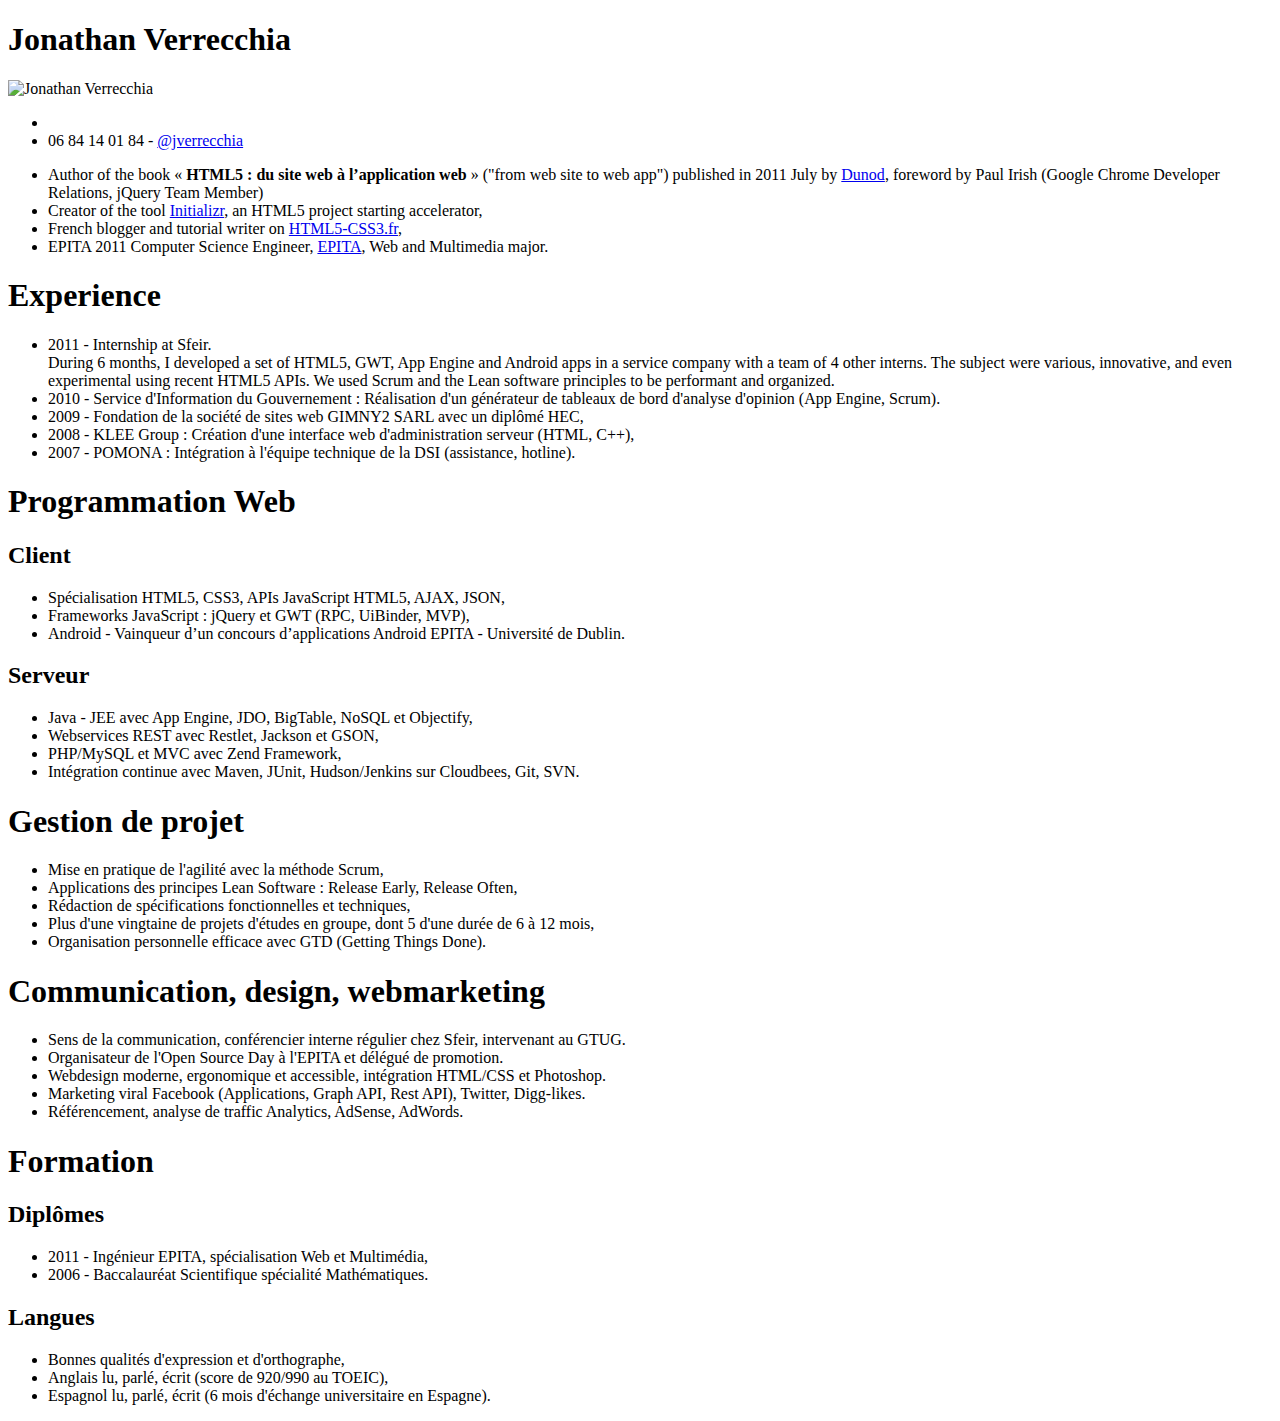
==== english.html @ eb9d94b3 "English first draft" ====
<!doctype html>
<!--[if lt IE 7 ]> <html lang="en" class="no-js ie6"> <![endif]-->
<!--[if IE 7 ]>    <html lang="en" class="no-js ie7"> <![endif]-->
<!--[if IE 8 ]>    <html lang="en" class="no-js ie8"> <![endif]-->
<!--[if IE 9 ]>    <html lang="en" class="no-js ie9"> <![endif]-->
<!--[if (gt IE 9)|!(IE)]><!-->
<html lang="en" class="no-js">
<!--<![endif]-->
<head>
<meta charset="UTF-8">
<meta http-equiv="X-UA-Compatible" content="IE=edge,chrome=1">

<title>Jonathan Verrecchia</title>
<meta name="description" content="">
<meta name="author" content="">

<meta name="viewport" content="width=device-width, initial-scale=1.0">

<link rel="shortcut icon" href="/favicon.ico">
<link rel="apple-touch-icon" href="/apple-touch-icon.png">
<link rel="stylesheet" href="css/style.css?v=2">

<script src="js/libs/modernizr-1.7.min.js"></script>
</head>
<body>
	<div id="header-container">
		<header class="wrapper">
			<h1 id="title">Jonathan Verrecchia</h1>

		</header>
	</div>
	<div id="main" class="wrapper">
		<div>
			<div id="photocontainer">
				<img id="photo" src="img/jonathan-verrecchia.jpg"
					alt="Jonathan Verrecchia" />
				<ul id="contact">
					<li></li>
					<li>06 84 14 01 84 - <a class="link" target="_blank"
						href="http://twitter.com/#!/jverrecchia">@jverrecchia</a>
					</li>
				</ul>

			</div>
			<div id="kicker" class="content">
				<ul class="nodots">
					<li>Author of the book &laquo; <strong>HTML5 : du site
							web à l’application web</strong> &raquo; ("from web site to web app")
							published in 2011 July by <a target="_blank" href="http://www.dunod.com/">Dunod</a>,
						foreword by Paul Irish (Google Chrome Developer Relations, jQuery Team Member)</li>
					<li>Creator of the tool <a target="_blank"
						href="http://initializr.com/">Initializr</a>, an HTML5 project starting accelerator,</li>
					<li>French blogger and tutorial writer on <a
						target="_blank"
						href="http://www.html5-css3.fr/html5/introduction-html5">HTML5-CSS3.fr</a>,</li>
					<li>EPITA 2011 Computer Science Engineer, <a target="_blank"
						href="http://www.epita.fr/">EPITA</a>, Web and
						Multimedia major.</li>


				</ul>
			</div>
			<div class="content">
				<h1 id="pro">Experience</h1>
				<ul class="nodots">
					<li><span class="date">2011</span> - Internship at Sfeir.<br />
					During 6 months, I developed a set of HTML5, GWT, App Engine and Android apps
					in a service company with a team of 4 other interns. The subject were various,
					innovative, and even experimental using recent HTML5 APIs.
					We used Scrum and the Lean software principles to be performant and organized.
					
					</li>
					<li><span class="date">2010</span> - Service d'Information du
						Gouvernement : Réalisation d'un générateur de tableaux de bord
						d'analyse d'opinion (App Engine, Scrum).</li>
					<li><span class="date">2009</span> - Fondation de la société
						de sites web GIMNY2 SARL avec un diplômé HEC,</li>
					<li><span class="date">2008</span> - KLEE Group : Création
						d'une interface web d'administration serveur (HTML, C++),</li>
					<li><span class="date">2007</span> - POMONA : Intégration à
						l'équipe technique de la DSI (assistance, hotline).</li>
				</ul>
			</div>
		</div>
	</div>
	<div class="colorcontainer">
		<div class="wrapper">
			<div class="content">
				<h1 id="web">Programmation Web</h1>
				<h2>Client</h2>
				<ul class="altdots weblist">
					<li>Spécialisation HTML5, CSS3, APIs JavaScript HTML5, AJAX,
						JSON,</li>
					<li>Frameworks JavaScript : jQuery et GWT (RPC, UiBinder,
						MVP),</li>
					<li>Android - Vainqueur d’un concours d’applications Android
						EPITA - Université de Dublin.</li>
				</ul>
				<h2>Serveur</h2>
				<ul class="altdots weblist">
					<li>Java - JEE avec App Engine, JDO, BigTable, NoSQL et
						Objectify,</li>
					<li>Webservices REST avec Restlet, Jackson et GSON,</li>
					<li>PHP/MySQL et MVC avec Zend Framework,</li>
					<li>Intégration continue avec Maven, JUnit, Hudson/Jenkins sur
						Cloudbees, Git, SVN.</li>
				</ul>
			</div>
		</div>
	</div>
	<div>
		<div class="wrapper">
			<div class="content">
				<h1 id="gestion">Gestion de projet</h1>
				<ul class="nodots">
					<li>Mise en pratique de l'agilité avec la méthode Scrum,</li>
					<li>Applications des principes Lean Software : Release Early,
						Release Often,</li>
					<li>Rédaction de spécifications fonctionnelles et techniques,</li>
					<li>Plus d'une vingtaine de projets d'études en groupe, dont 5
						d'une durée de 6 à 12 mois,</li>
					<li>Organisation personnelle efficace avec GTD (Getting Things
						Done).</li>
				</ul>
			</div>
		</div>
	</div>
	<div class="colorcontainer">
		<div class="wrapper">
			<div class="content">
				<h1 id="design">Communication, design, webmarketing</h1>
				<ul class="nodots">
					<li>Sens de la communication, conférencier interne régulier
						chez Sfeir, intervenant au GTUG.</li>
					<li>Organisateur de l'Open Source Day à l'EPITA et délégué de
						promotion.</li>
					<li>Webdesign moderne, ergonomique et accessible, intégration
						HTML/CSS et Photoshop.</li>
					<li>Marketing viral Facebook (Applications, Graph API, Rest
						API), Twitter, Digg-likes.</li>
					<li>Référencement, analyse de traffic Analytics, AdSense,
						AdWords.</li>
				</ul>

			</div>
		</div>
	</div>
	<div>
		<div class="wrapper">
			<div class="content">
				<h1 id="formation">Formation</h1>
				<h2>Diplômes</h2>
				<ul class="nodots weblist">
					<li><span class="date">2011</span> - Ingénieur EPITA,
						spécialisation Web et Multimédia,</li>
					<li><span class="date">2006</span> - Baccalauréat Scientifique
						spécialité Mathématiques.</li>
				</ul>
				<h2>Langues</h2>
				<ul class="weblist">
					<li>Bonnes qualités d'expression et d'orthographe,</li>
					<li>Anglais lu, parlé, écrit (score de 920/990 au TOEIC),</li>
					<li>Espagnol lu, parlé, écrit (6 mois d'échange universitaire
						en Espagne).</li>
				</ul>

			</div>
		</div>
	</div>
	<script
		src="//ajax.googleapis.com/ajax/libs/jquery/1.5.1/jquery.min.js"></script>
	<script>
		!window.jQuery
				&& document
						.write(unescape('%3Cscript src="js/libs/jquery-1.5.1.min.js"%3E%3C/script%3E'))
	</script>
	<script src="js/script.js"></script>
	<!--[if lt IE 7 ]>
	<script src="js/libs/dd_belatedpng.js"></script>
	<script> DD_belatedPNG.fix('img, .png_bg');</script>
	<![endif]-->
</body>
</html>
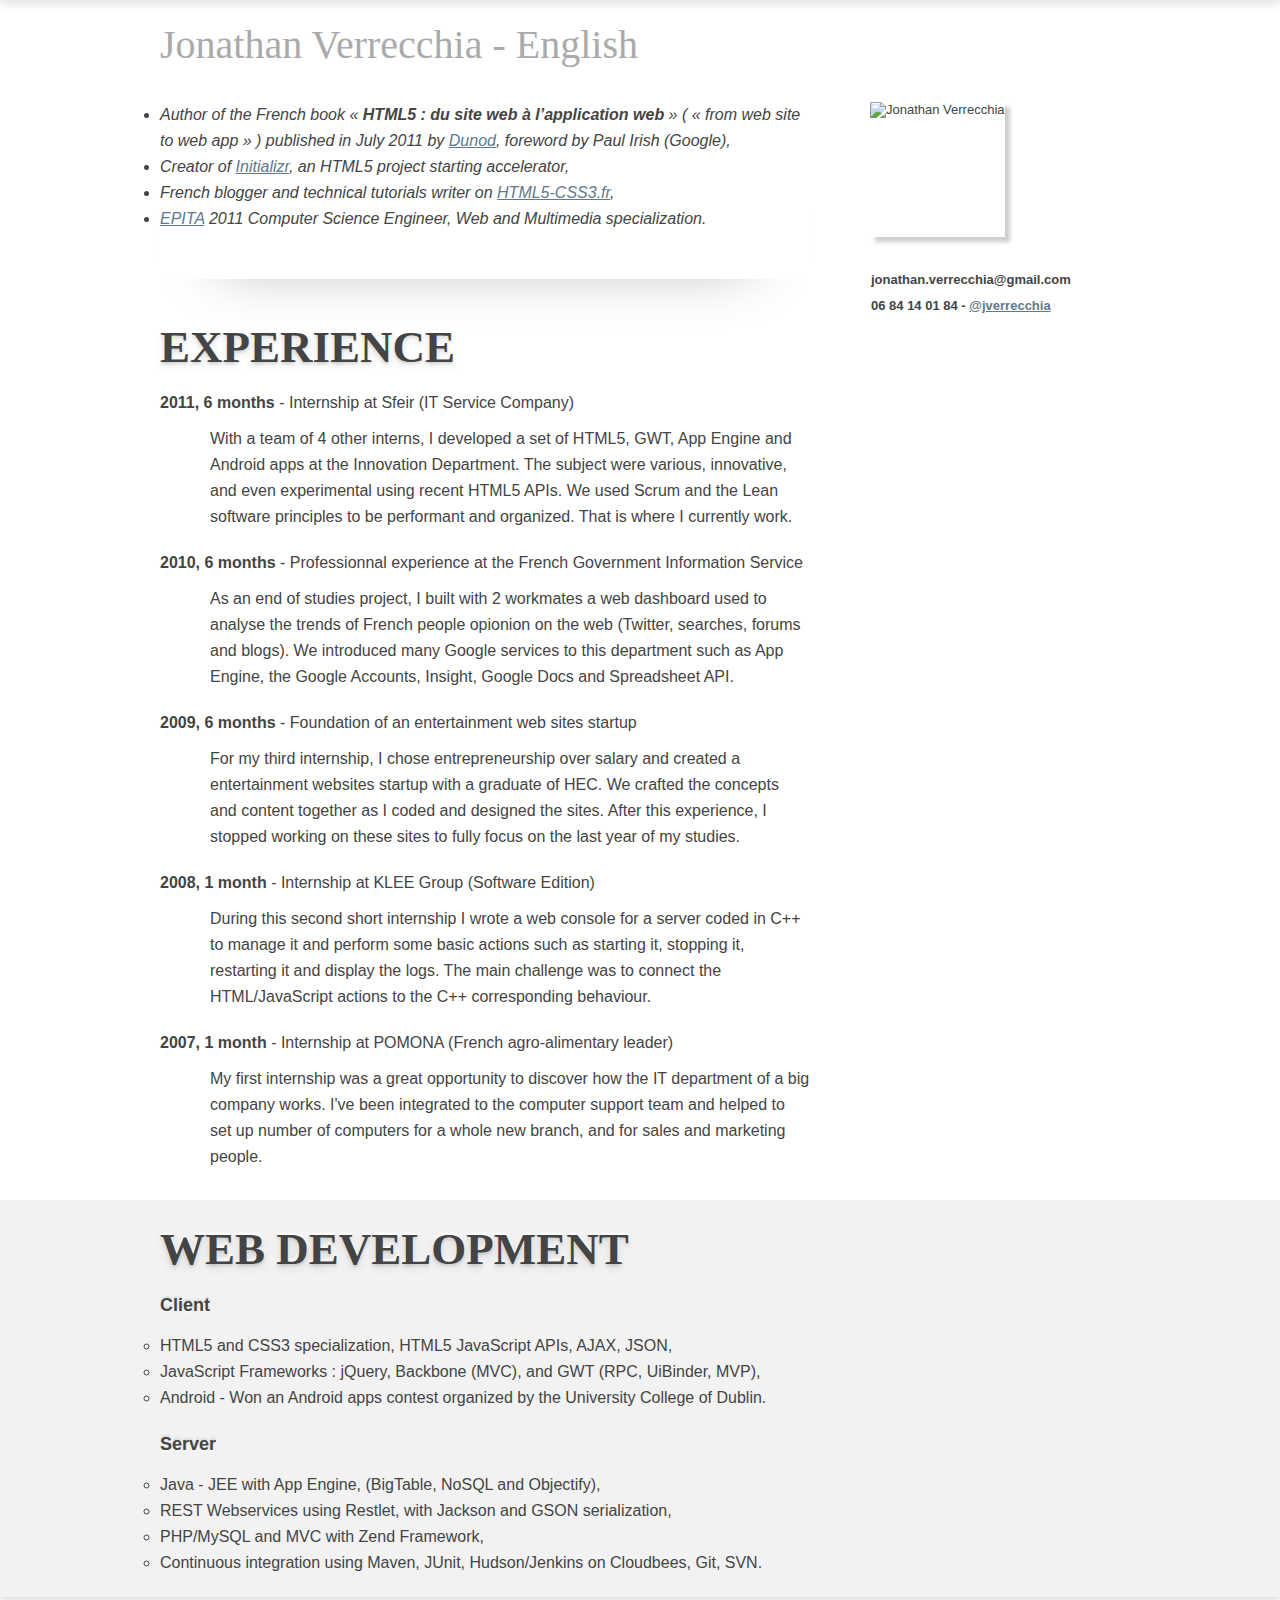
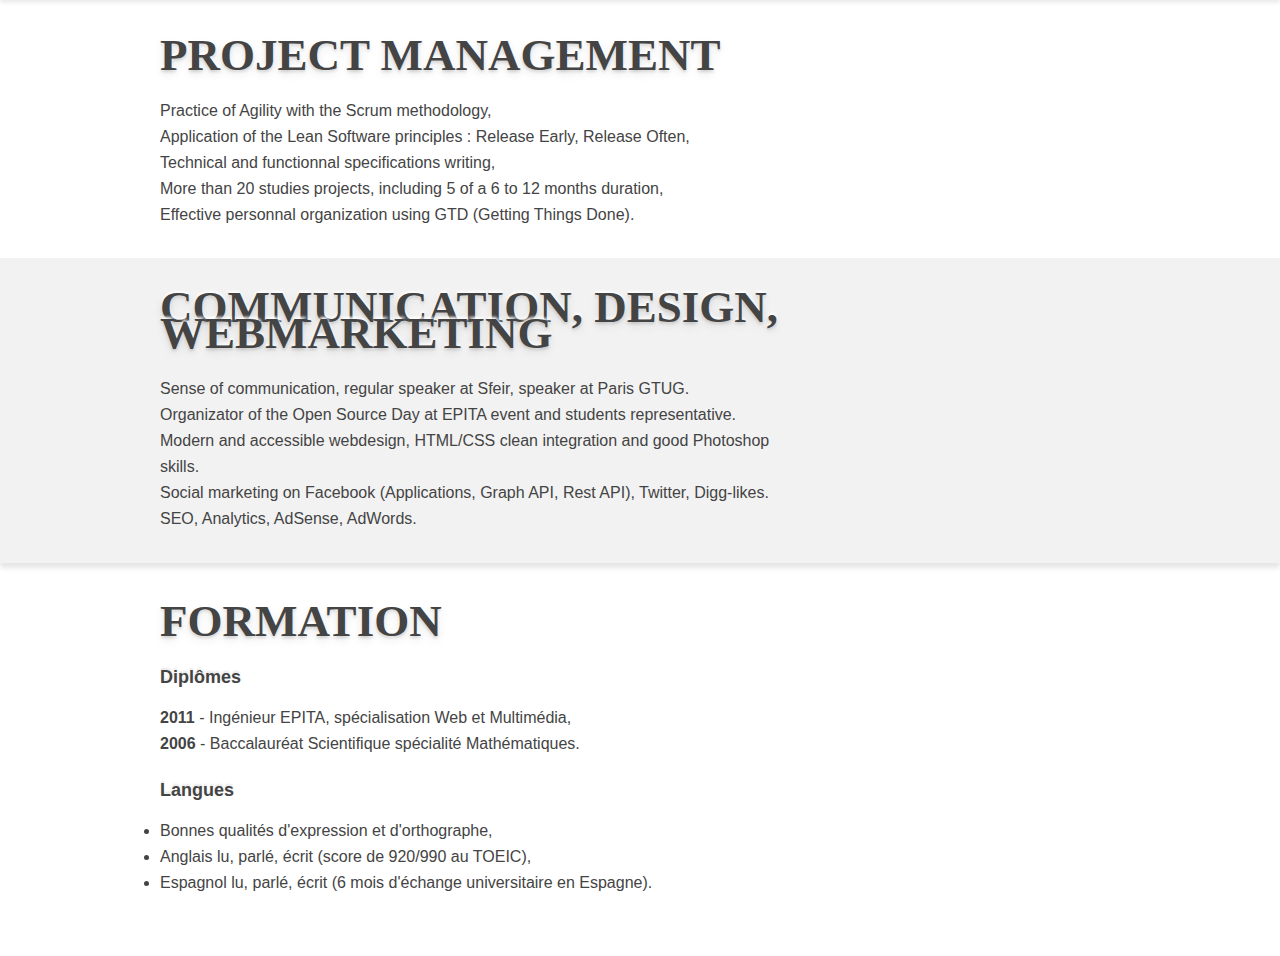
==== commit 3521f7a5: "Trad" ====
--- a/english.html
+++ b/english.html
@@ -25,8 +25,7 @@
 <body>
 	<div id="header-container">
 		<header class="wrapper">
-			<h1 id="title">Jonathan Verrecchia</h1>
-
+			<h1 id="title">Jonathan Verrecchia - English</h1>
 		</header>
 	</div>
 	<div id="main" class="wrapper">
@@ -35,7 +34,7 @@
 				<img id="photo" src="img/jonathan-verrecchia.jpg"
 					alt="Jonathan Verrecchia" />
 				<ul id="contact">
-					<li></li>
+					<li>jonathan.verrecchia@gmail.com</li>
 					<li>06 84 14 01 84 - <a class="link" target="_blank"
 						href="http://twitter.com/#!/jverrecchia">@jverrecchia</a>
 					</li>
@@ -43,42 +42,69 @@
 
 			</div>
 			<div id="kicker" class="content">
-				<ul class="nodots">
-					<li>Author of the book &laquo; <strong>HTML5 : du site
-							web à l’application web</strong> &raquo; ("from web site to web app")
-							published in 2011 July by <a target="_blank" href="http://www.dunod.com/">Dunod</a>,
-						foreword by Paul Irish (Google Chrome Developer Relations, jQuery Team Member)</li>
-					<li>Creator of the tool <a target="_blank"
-						href="http://initializr.com/">Initializr</a>, an HTML5 project starting accelerator,</li>
-					<li>French blogger and tutorial writer on <a
+				<ul>
+					<li>Author of the French book &laquo; <strong>HTML5 :
+							du site web à l’application web</strong> &raquo; ( &laquo; from web site
+						to web app &raquo; ) published in July 2011 by <a target="_blank"
+						href="http://www.dunod.com/">Dunod</a>, foreword by Paul Irish
+						(Google),</li>
+					<li>Creator of <a target="_blank"
+						href="http://initializr.com/">Initializr</a>, an HTML5 project
+						starting accelerator,</li>
+					<li>French blogger and technical tutorials writer on <a
 						target="_blank"
 						href="http://www.html5-css3.fr/html5/introduction-html5">HTML5-CSS3.fr</a>,</li>
-					<li>EPITA 2011 Computer Science Engineer, <a target="_blank"
-						href="http://www.epita.fr/">EPITA</a>, Web and
-						Multimedia major.</li>
+					<li><a target="_blank" href="http://www.epita.fr/">EPITA</a>
+						2011 Computer Science Engineer, Web and Multimedia specialization.</li>
 
 
 				</ul>
 			</div>
 			<div class="content">
 				<h1 id="pro">Experience</h1>
-				<ul class="nodots">
-					<li><span class="date">2011</span> - Internship at Sfeir.<br />
-					During 6 months, I developed a set of HTML5, GWT, App Engine and Android apps
-					in a service company with a team of 4 other interns. The subject were various,
-					innovative, and even experimental using recent HTML5 APIs.
-					We used Scrum and the Lean software principles to be performant and organized.
-					
-					</li>
-					<li><span class="date">2010</span> - Service d'Information du
-						Gouvernement : Réalisation d'un générateur de tableaux de bord
-						d'analyse d'opinion (App Engine, Scrum).</li>
-					<li><span class="date">2009</span> - Fondation de la société
-						de sites web GIMNY2 SARL avec un diplômé HEC,</li>
-					<li><span class="date">2008</span> - KLEE Group : Création
-						d'une interface web d'administration serveur (HTML, C++),</li>
-					<li><span class="date">2007</span> - POMONA : Intégration à
-						l'équipe technique de la DSI (assistance, hotline).</li>
+				<ul class="nodots pro">
+					<li><span class="date">2011, 6 months</span> - Internship at
+						Sfeir (IT Service Company)
+						<p>With a team of 4 other interns, I developed a set of HTML5,
+							GWT, App Engine and Android apps at the Innovation Department.
+							The subject were various, innovative, and even experimental using
+							recent HTML5 APIs. We used Scrum and the Lean software principles
+							to be performant and organized. That is where I currently work.</p>
+					</li>
+					<li><span class="date">2010, 6 months</span> - Professionnal
+						experience at the French Government Information Service
+						<p>As an end of studies project, I built with 2 workmates a
+							web dashboard used to analyse the trends of French people
+							opionion on the web (Twitter, searches, forums and blogs). We
+							introduced many Google services to this department such as App
+							Engine, the Google Accounts, Insight, Google Docs and Spreadsheet
+							API.</p>
+					</li>
+					<li><span class="date">2009, 6 months </span> - Foundation of
+						an entertainment web sites startup
+						<p>For my third internship, I chose entrepreneurship over
+							salary and created a entertainment websites startup with a
+							graduate of HEC. We crafted the concepts and content together as
+							I coded and designed the sites. After this experience, I stopped
+							working on these sites to fully focus on the last year of my
+							studies.</p>
+					</li>
+					<li><span class="date">2008, 1 month</span> - Internship at
+						KLEE Group (Software Edition)
+						<p>During this second short internship I wrote a web console
+							for a server coded in C++ to manage it and perform some basic
+							actions such as starting it, stopping it, restarting it and
+							display the logs. The main challenge was to connect the
+							HTML/JavaScript actions to the C++ corresponding behaviour.</p>
+					</li>
+					<li><span class="date">2007, 1 month</span> - Internship at
+						POMONA (French agro-alimentary leader)
+						<p>My first internship was a great opportunity to discover how
+							the IT department of a big company works. I've been integrated to
+							the computer support team and helped to set up number of
+							computers for a whole new branch, and for sales and marketing
+							people.</p>
+					</li>
 				</ul>
 			</div>
 		</div>
@@ -86,24 +112,24 @@
 	<div class="colorcontainer">
 		<div class="wrapper">
 			<div class="content">
-				<h1 id="web">Programmation Web</h1>
+				<h1 id="web">Web Development</h1>
 				<h2>Client</h2>
 				<ul class="altdots weblist">
-					<li>Spécialisation HTML5, CSS3, APIs JavaScript HTML5, AJAX,
-						JSON,</li>
-					<li>Frameworks JavaScript : jQuery et GWT (RPC, UiBinder,
-						MVP),</li>
-					<li>Android - Vainqueur d’un concours d’applications Android
-						EPITA - Université de Dublin.</li>
-				</ul>
-				<h2>Serveur</h2>
+					<li>HTML5 and CSS3 specialization, HTML5 JavaScript APIs,
+						AJAX, JSON,</li>
+					<li>JavaScript Frameworks : jQuery, Backbone (MVC), and GWT
+						(RPC, UiBinder, MVP),</li>
+					<li>Android - Won an Android apps contest organized by the
+						University College of Dublin.</li>
+				</ul>
+				<h2>Server</h2>
 				<ul class="altdots weblist">
-					<li>Java - JEE avec App Engine, JDO, BigTable, NoSQL et
-						Objectify,</li>
-					<li>Webservices REST avec Restlet, Jackson et GSON,</li>
-					<li>PHP/MySQL et MVC avec Zend Framework,</li>
-					<li>Intégration continue avec Maven, JUnit, Hudson/Jenkins sur
-						Cloudbees, Git, SVN.</li>
+					<li>Java - JEE with App Engine, (BigTable, NoSQL and
+						Objectify),</li>
+					<li>REST Webservices using Restlet, with Jackson and GSON serialization,</li>
+					<li>PHP/MySQL and MVC with Zend Framework,</li>
+					<li>Continuous integration using Maven, JUnit, Hudson/Jenkins
+						on Cloudbees, Git, SVN.</li>
 				</ul>
 			</div>
 		</div>
@@ -111,15 +137,15 @@
 	<div>
 		<div class="wrapper">
 			<div class="content">
-				<h1 id="gestion">Gestion de projet</h1>
+				<h1 id="gestion">Project Management</h1>
 				<ul class="nodots">
-					<li>Mise en pratique de l'agilité avec la méthode Scrum,</li>
-					<li>Applications des principes Lean Software : Release Early,
-						Release Often,</li>
-					<li>Rédaction de spécifications fonctionnelles et techniques,</li>
-					<li>Plus d'une vingtaine de projets d'études en groupe, dont 5
-						d'une durée de 6 à 12 mois,</li>
-					<li>Organisation personnelle efficace avec GTD (Getting Things
+					<li>Practice of Agility with the Scrum methodology,</li>
+					<li>Application of the Lean Software principles : Release
+						Early, Release Often,</li>
+					<li>Technical and functionnal specifications writing,</li>
+					<li>More than 20 studies projects, including 5 of a 6 to 12
+						months duration,</li>
+					<li>Effective personnal organization using GTD (Getting Things
 						Done).</li>
 				</ul>
 			</div>
@@ -130,16 +156,15 @@
 			<div class="content">
 				<h1 id="design">Communication, design, webmarketing</h1>
 				<ul class="nodots">
-					<li>Sens de la communication, conférencier interne régulier
-						chez Sfeir, intervenant au GTUG.</li>
-					<li>Organisateur de l'Open Source Day à l'EPITA et délégué de
-						promotion.</li>
-					<li>Webdesign moderne, ergonomique et accessible, intégration
-						HTML/CSS et Photoshop.</li>
-					<li>Marketing viral Facebook (Applications, Graph API, Rest
-						API), Twitter, Digg-likes.</li>
-					<li>Référencement, analyse de traffic Analytics, AdSense,
-						AdWords.</li>
+					<li>Sense of communication, regular speaker at Sfeir, speaker
+						at Paris GTUG.</li>
+					<li>Organizator of the Open Source Day at EPITA event and
+						students representative.</li>
+					<li>Modern and accessible webdesign, HTML/CSS clean
+						integration and good Photoshop skills.</li>
+					<li>Social marketing on Facebook (Applications, Graph API,
+						Rest API), Twitter, Digg-likes.</li>
+					<li>SEO, Analytics, AdSense, AdWords.</li>
 				</ul>
 
 			</div>
--- a/css/style.css
+++ b/css/style.css
@@ -0,0 +1,450 @@
+
+/* ==== Scroll down to find where to put your styles :) ==== */
+
+/*  HTML5 ✰ Boilerplate  */
+
+html, body, div, span, object, iframe,
+h1, h2, h3, h4, h5, h6, p, blockquote, pre,
+abbr, address, cite, code, del, dfn, em, img, ins, kbd, q, samp,
+small, strong, sub, sup, var, b, i, dl, dt, dd, ol, ul, li,
+fieldset, form, label, legend,
+table, caption, tbody, tfoot, thead, tr, th, td,
+article, aside, canvas, details, figcaption, figure,
+footer, header, hgroup, menu, nav, section, summary,
+time, mark, audio, video {
+  margin: 0;
+  padding: 0;
+  border: 0;
+  font-size: 100%;
+  font: inherit;
+  vertical-align: baseline;
+}
+
+article, aside, details, figcaption, figure,
+footer, header, hgroup, menu, nav, section {
+  display: block;
+}
+
+blockquote, q { quotes: none; }
+blockquote:before, blockquote:after,
+q:before, q:after { content: ''; content: none; }
+ins { background-color: #ff9; color: #000; text-decoration: none; }
+mark { background-color: #ff9; color: #000; font-style: italic; font-weight: bold; }
+del { text-decoration: line-through; }
+abbr[title], dfn[title] { border-bottom: 1px dotted; cursor: help; }
+table { border-collapse: collapse; border-spacing: 0; }
+hr { display: block; height: 1px; border: 0; border-top: 1px solid #ccc; margin: 1em 0; padding: 0; }
+input, select { vertical-align: middle; }
+
+body { font:13px/1.231 sans-serif; *font-size:small; } 
+select, input, textarea, button { font:99% sans-serif; }
+pre, code, kbd, samp { font-family: monospace, sans-serif; }
+
+html { overflow-y: scroll; }
+a:hover, a:active { outline: none; }
+ul, ol { margin-left: 2em; }
+ol { list-style-type: decimal; }
+nav ul, nav li { margin: 0; list-style:none; list-style-image: none; }
+small { font-size: 85%; }
+strong, th { font-weight: bold; }
+td { vertical-align: top; }
+
+sub, sup { font-size: 75%; line-height: 0; position: relative; }
+sup { top: -0.5em; }
+sub { bottom: -0.25em; }
+
+pre { white-space: pre; white-space: pre-wrap; word-wrap: break-word; padding: 15px; }
+textarea { overflow: auto; }
+.ie6 legend, .ie7 legend { margin-left: -7px; } 
+input[type="radio"] { vertical-align: text-bottom; }
+input[type="checkbox"] { vertical-align: bottom; }
+.ie7 input[type="checkbox"] { vertical-align: baseline; }
+.ie6 input { vertical-align: text-bottom; }
+label, input[type="button"], input[type="submit"], input[type="image"], button { cursor: pointer; }
+button, input, select, textarea { margin: 0; }
+input:valid, textarea:valid   {  }
+input:invalid, textarea:invalid { border-radius: 1px; -moz-box-shadow: 0px 0px 5px red; -webkit-box-shadow: 0px 0px 5px red; box-shadow: 0px 0px 5px red; }
+.no-boxshadow input:invalid, .no-boxshadow textarea:invalid { background-color: #f0dddd; }
+
+::-moz-selection{ background: #2d92f8; color:#fff; text-shadow: none; }
+::selection { background:#2d92f8; color:#fff; text-shadow: none; }
+a:link { -webkit-tap-highlight-color: #FF5E99; }
+
+button {  width: auto; overflow: visible; }
+.ie7 img { -ms-interpolation-mode: bicubic; }
+
+body, select, input, textarea {  color: #444; }
+h1, h2, h3, h4, h5, h6 { font-weight: bold; }
+a, a:active, a:visited { color: #607890; }
+a:hover { color: #036; }
+
+/*
+    // ========================================== \\
+   ||                                              ||
+   ||               Your styles !                  ||
+   ||                                              ||
+    \\ ========================================== //
+*/
+
+
+@font-face {
+    font-family: 'LeagueGothicRegular';
+    src: url('League_Gothic-webfont.eot');
+    src: url('League_Gothic-webfont.eot?#iefix') format('embedded-opentype'),
+         url('League_Gothic-webfont.woff') format('woff'),
+         url('League_Gothic-webfont.ttf') format('truetype'),
+         url('League_Gothic-webfont.svg#LeagueGothicRegular') format('svg');
+    font-weight: normal;
+    font-style: normal;
+
+}
+
+body{
+	padding-bottom:40px;
+}
+
+body:before
+{
+   content: "";
+   position: fixed;
+   top: -10px;
+   left: 0;
+   width: 100%;
+   height: 10px;
+   z-index: 100;
+   -webkit-box-shadow: 0 4px 10px rgba(0,0,0,.12);
+   -moz-box-shadow: 0 4px 10px rgba(0,0,0,.12);
+   box-shadow: 0 4px 10px rgba(0,0,0,.12);
+   }
+
+
+.content{
+	width:650px;
+}
+
+h1{
+    font-family: 'LeagueGothicRegular';
+	font-size: 45px;	
+	margin:0 0 30px;
+	text-transform: uppercase;
+
+	text-shadow :
+		0 -2px 3px rgba(255,255,255,1),
+		0 2px 3px rgba(0,0,0,.15),
+		0 4px 10px rgba(0,0,0,.10);
+	
+/* 	text-shadow : */
+/* 		0 -2px 1px rgba(0,0,0,.1); */
+	
+	padding-top:35px;
+/* 	line-height: 100px; */
+}
+
+#title{
+	font-weight:normal;	
+	margin-top:0px;
+	text-shadow: none;
+/* 	color:#adadad; */
+	text-shadow: 0 2px 2px rgba(255, 255, 255, 0.8);
+	text-transform: none;
+	font-size: 40px;
+	padding-top:20px;
+	float:left;
+	color:#aaa;
+	margin:0;
+}
+
+h2{
+	font-size:18px;
+	text-shadow: 0 2px 2px rgba(255, 255, 255, 0.7), 0 -2px 2px rgba(0, 0, 0, 0.1);
+}
+
+#photocontainer{
+	float:right;
+	width:250px;
+}
+
+#photo{
+	height:135px;
+	-webkit-box-shadow:5px 5px 4px rgba(0, 0, 0, 0.2);
+	-mozilla-box-shadow:5px 5px 4px rgba(0, 0, 0, 0.2);
+	box-shadow:5px 5px 4px rgba(0, 0, 0, 0.2);
+	float:left;
+}
+
+
+
+#kicker{
+/* 	border-bottom: 8px solid #426ce1; */
+	-webkit-box-shadow:0 45px 60px -60px #AAA;
+	box-shadow:0 45px 60px -60px #AAA;
+	-moz-box-shadow:0 45px 60px -70px #AAA;
+	padding-bottom:17px;
+	margin-bottom:20px;
+}
+
+#main #kicker ul{
+	font-style: italic;
+}
+
+aside{
+	width:280px;
+	position:fixed;
+	margin-left:680px;
+	margin-top:169px;
+	background: url("../img/bg.png") repeat;
+	-webkit-border-radius:5px;
+	-moz-border-radius:5px;
+	border-radius:5px;
+/* 	-webkit-box-shadow:0 0 20px rgba(0, 0, 0, 0.3); */
+/* 	-moz-box-shadow:0 0 20px rgba(0, 0, 0, 0.3); */
+/* 	box-shadow:0 0 20px rgba(0, 0, 0, 0.3); */
+/* 	background:url("../img/wood.png") repeat; */
+/* 	border-bottom:6px solid rgba(255, 255, 255, 0.4); */
+/* 	-webkit-box-shadow:0 15px 10px -10px rgba(0, 0, 0, 1); */
+/* 	   -moz-box-shadow:0 15px 10px -10px rgba(0, 0, 0, 1); */
+/* 	        box-shadow:0 15px 10px -10px rgba(0, 0, 0, 1);	 */
+}
+
+aside #nav{
+	-webkit-border-radius:5px;
+	-moz-border-radius:5px;
+	border-radius:5px;
+	background:rgba(0, 0, 0, 0.05);
+	border:1px solid rgba(255, 255, 255, 0.8);
+	-webkit-box-shadow:4px 4px 4px rgba(0, 0, 0, 0.2);
+	-moz-box-shadow:4px 4px 4px rgba(0, 0, 0, 0.2);
+	box-shadow:4px 4px 4px rgba(0, 0, 0, 0.2);
+}
+
+aside #nav ul{
+	list-style-type: none;
+	margin-left:0;		
+}
+aside #nav ul li a{
+	display:block;
+	padding:10px;
+	font-weight: bold;
+	text-decoration: none;
+	border-bottom:1px solid rgba(255, 255, 255, 0.5);
+	border-top:1px solid rgba(0, 0, 0, 0.05);
+}
+
+aside #nav ul li a:first-child{
+	border-top:1px solid rgba(0, 0, 0, 0);
+}
+aside #nav ul li a:last-child{
+/* 	border-bottom:1px solid rgba(0, 0, 0, 0); */
+}
+
+
+aside #nav ul li a:hover{
+	background:rgba(255, 255, 255, 0.5);
+}
+
+#contact{
+	width:254px;
+	margin-left:0;
+	margin-top:20px;
+	padding:10px 0;
+	list-style-type:none;
+	float:right;
+}
+
+
+#contact li{
+	padding:5px;
+	font-weight: bold;
+}
+
+#contact li img{
+	height:40px;
+}
+
+
+aside #nav ul li a.link{
+	display:inline;
+}
+
+.content{
+	font:16px/26px Helvetica, Helvetica Neue, Arial;
+}
+
+.content ul{
+	margin:30px 0;
+
+}
+
+.content ul li p{
+	margin-left:50px;
+}
+
+.content ul.pro li{
+	margin:20px 0;
+}
+
+.nodots{
+	list-style-type:none;
+}
+
+.altdots{
+	list-style-type: circle;
+}
+
+/* #mail:after{ */
+/* 	content:"jonathan.verrecchia@gmail.com"; */
+/* } */
+
+.colorcontainer{
+	background:rgba(0, 0, 0, 0.05);
+	-webkit-box-shadow:0 5px 5px rgba(0, 0, 0, 0.1);
+	-moz-box-shadow:0 5px 5px rgba(0, 0, 0, 0.1);
+	box-shadow:0 5px 5px rgba(0, 0, 0, 0.1);
+	padding:1px 0;
+	margin-bottom:10px;
+/* 	-webkit-transition: all 0.3s ease; */
+/* 	-webkit-transform: translate(0, 0); */
+}
+
+/* .colorcontainer:hover{ */
+/* 	-webkit-box-shadow:0 5px 5px rgba(0, 0, 0, 0.4); */
+/* 	-moz-box-shadow:0 5px 5px rgba(0, 0, 0, 0.4); */
+/* 	box-shadow:0 20px 10px rgba(0, 0, 0, 0.4); */
+/* 	-webkit-transition: all 0.3 ease;		 */
+/* 	-webkit-transform: translate(0, -10px); */
+/* } */
+
+.date{
+	font-weight: bold;
+}
+
+
+body{
+	font-family:Helvetica, Helvetica Neue, Arial, sans-serif;
+}
+
+.wrapper{
+	margin:auto;
+	width:960px;
+}
+
+#header-container{
+/* 	background-color:#222222; */
+/* 	background:url("../img/wood.png") repeat; */
+/* 	background-color:#f16529; */
+/* 	border-bottom:6px solid rgba(255, 255, 255, 0.4); */
+	height:72px;
+/* 	-webkit-box-shadow:0 15px 10px -10px rgba(0, 0, 0, 1); */
+/* 	   -moz-box-shadow:0 15px 10px -10px rgba(0, 0, 0, 1); */
+/* 	        box-shadow:0 15px 10px -10px rgba(0, 0, 0, 1); */
+}
+
+h2{
+	margin-top:20px;
+	margin-bottom:15px;
+}
+
+.content ul.weblist{
+	margin-top:10px;
+	margin-bottom:20px;
+}
+
+h3{
+	font-size: 40px;
+}
+
+nav{
+	float:right;
+	margin-top:100px;
+}
+
+nav ul, nav ul li{
+	display:inline;
+}
+
+nav a{
+	padding:20px;
+	color:white;
+	text-decoration:none;
+	background-color:#e44d26;
+}
+
+#main p{
+}
+
+#main header h2{
+	padding-bottom:30px;
+}
+
+article header{
+	margin-bottom:50px;
+	padding-bottom:30px;
+	width:700px;
+	-webkit-box-shadow:0 45px 60px -60px #AAA;
+	   -moz-box-shadow:0 45px 60px -60px #AAA;
+	        box-shadow:0 45px 60px -60px #AAA;
+}
+
+.pro li p{
+	margin:10px 0;
+}
+
+/* #title, #web, #formation, #pro, #design, #formation{ */
+/* 	color:#426ce1; */
+/* } */
+
+/* #pro, #design{ */
+/* 	color:#f7ad14; */
+/* } */
+
+/* #gestion{ */
+/* 	color:#07ad22 */
+/* } */
+
+
+
+
+
+
+
+
+
+.ir { display: block; text-indent: -999em; overflow: hidden; background-repeat: no-repeat; text-align: left; direction: ltr; }
+.hidden { display: none; visibility: hidden; }
+.visuallyhidden { border: 0; clip: rect(0 0 0 0); height: 1px; margin: -1px; overflow: hidden; padding: 0; position: absolute; width: 1px; }
+.visuallyhidden.focusable:active,
+.visuallyhidden.focusable:focus { clip: auto; height: auto; margin: 0; overflow: visible; position: static; width: auto; }
+.invisible { visibility: hidden; }
+.clearfix:before, .clearfix:after { content: "\0020"; display: block; height: 0; overflow: hidden; }
+.clearfix:after { clear: both; }
+.clearfix { zoom: 1; }
+
+
+@media all and (orientation:portrait) {
+
+}
+
+@media all and (orientation:landscape) {
+
+}
+
+@media screen and (max-device-width: 480px) {
+
+  /* html { -webkit-text-size-adjust:none; -ms-text-size-adjust:none; } */
+}
+
+
+@media print {
+  * { background: transparent !important; color: black !important; text-shadow: none !important; filter:none !important;
+  -ms-filter: none !important; } 
+  a, a:visited { color: #444 !important; text-decoration: underline; }
+  a[href]:after { content: " (" attr(href) ")"; }
+  abbr[title]:after { content: " (" attr(title) ")"; }
+  .ir a:after, a[href^="javascript:"]:after, a[href^="#"]:after { content: ""; }  
+  pre, blockquote { border: 1px solid #999; page-break-inside: avoid; }
+  thead { display: table-header-group; }
+  tr, img { page-break-inside: avoid; }
+  @page { margin: 0.5cm; }
+  p, h2, h3 { orphans: 3; widows: 3; }
+  h2, h3{ page-break-after: avoid; }
+}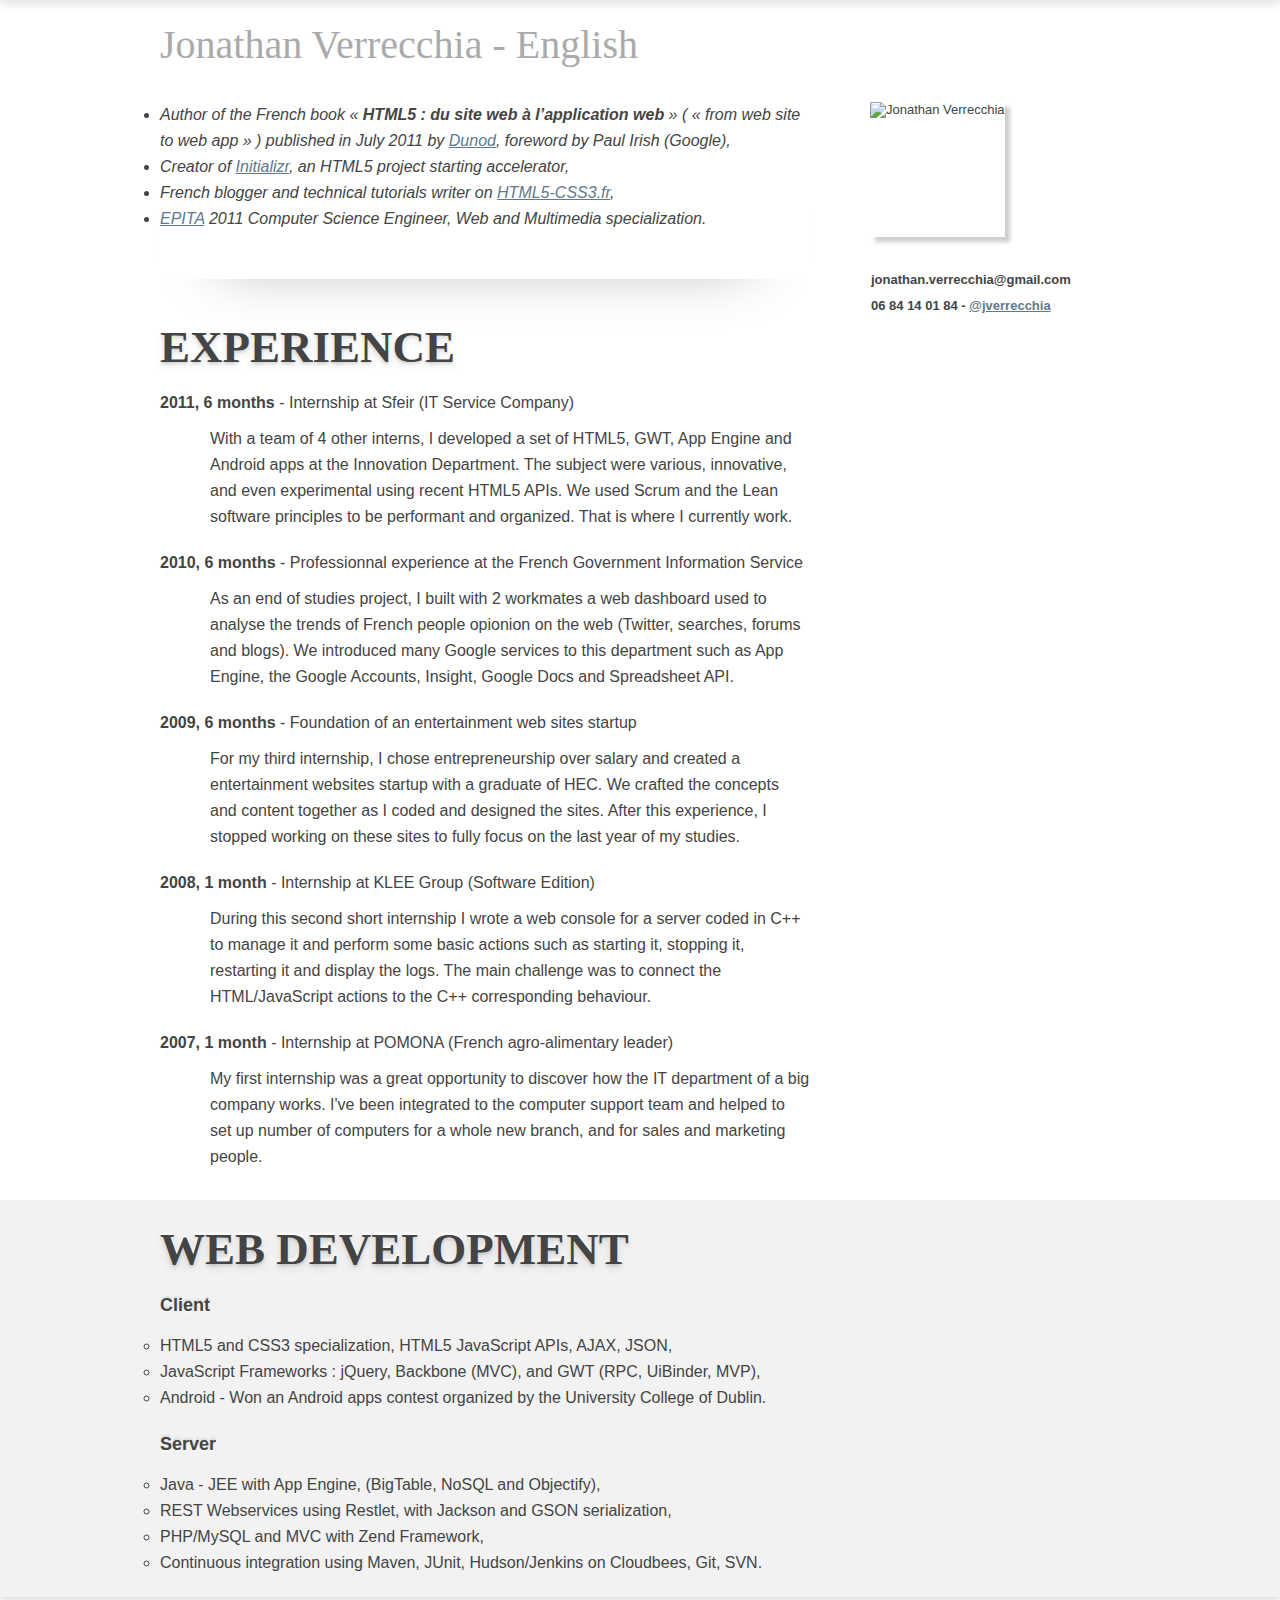
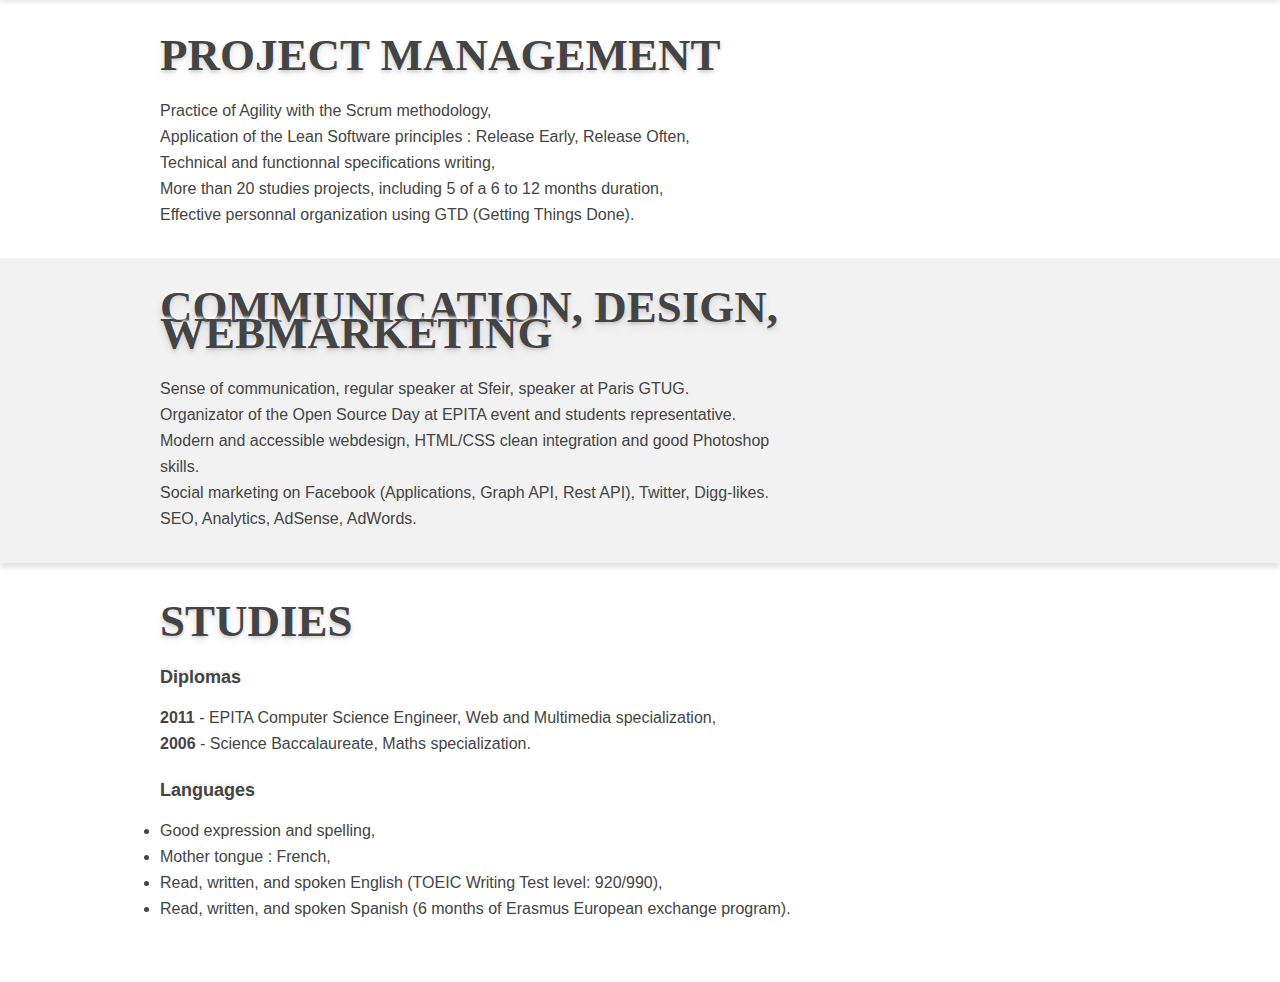
==== commit 3ecbe856: "First draft finished" ====
--- a/english.html
+++ b/english.html
@@ -173,20 +173,18 @@
 	<div>
 		<div class="wrapper">
 			<div class="content">
-				<h1 id="formation">Formation</h1>
-				<h2>Diplômes</h2>
+				<h1 id="formation">Studies</h1>
+				<h2>Diplomas</h2>
 				<ul class="nodots weblist">
-					<li><span class="date">2011</span> - Ingénieur EPITA,
-						spécialisation Web et Multimédia,</li>
-					<li><span class="date">2006</span> - Baccalauréat Scientifique
-						spécialité Mathématiques.</li>
-				</ul>
-				<h2>Langues</h2>
+					<li><span class="date">2011</span> - EPITA Computer Science Engineer, Web and Multimedia specialization,</li>
+					<li><span class="date">2006</span> - Science Baccalaureate, Maths specialization.</li>
+				</ul>
+				<h2>Languages</h2>
 				<ul class="weblist">
-					<li>Bonnes qualités d'expression et d'orthographe,</li>
-					<li>Anglais lu, parlé, écrit (score de 920/990 au TOEIC),</li>
-					<li>Espagnol lu, parlé, écrit (6 mois d'échange universitaire
-						en Espagne).</li>
+					<li>Good expression and spelling,</li>
+					<li>Mother tongue : French,</li>
+					<li>Read, written, and spoken English (TOEIC Writing Test level: 920/990),</li>
+					<li>Read, written, and spoken Spanish (6 months of Erasmus European exchange program).</li>
 				</ul>
 
 			</div>
